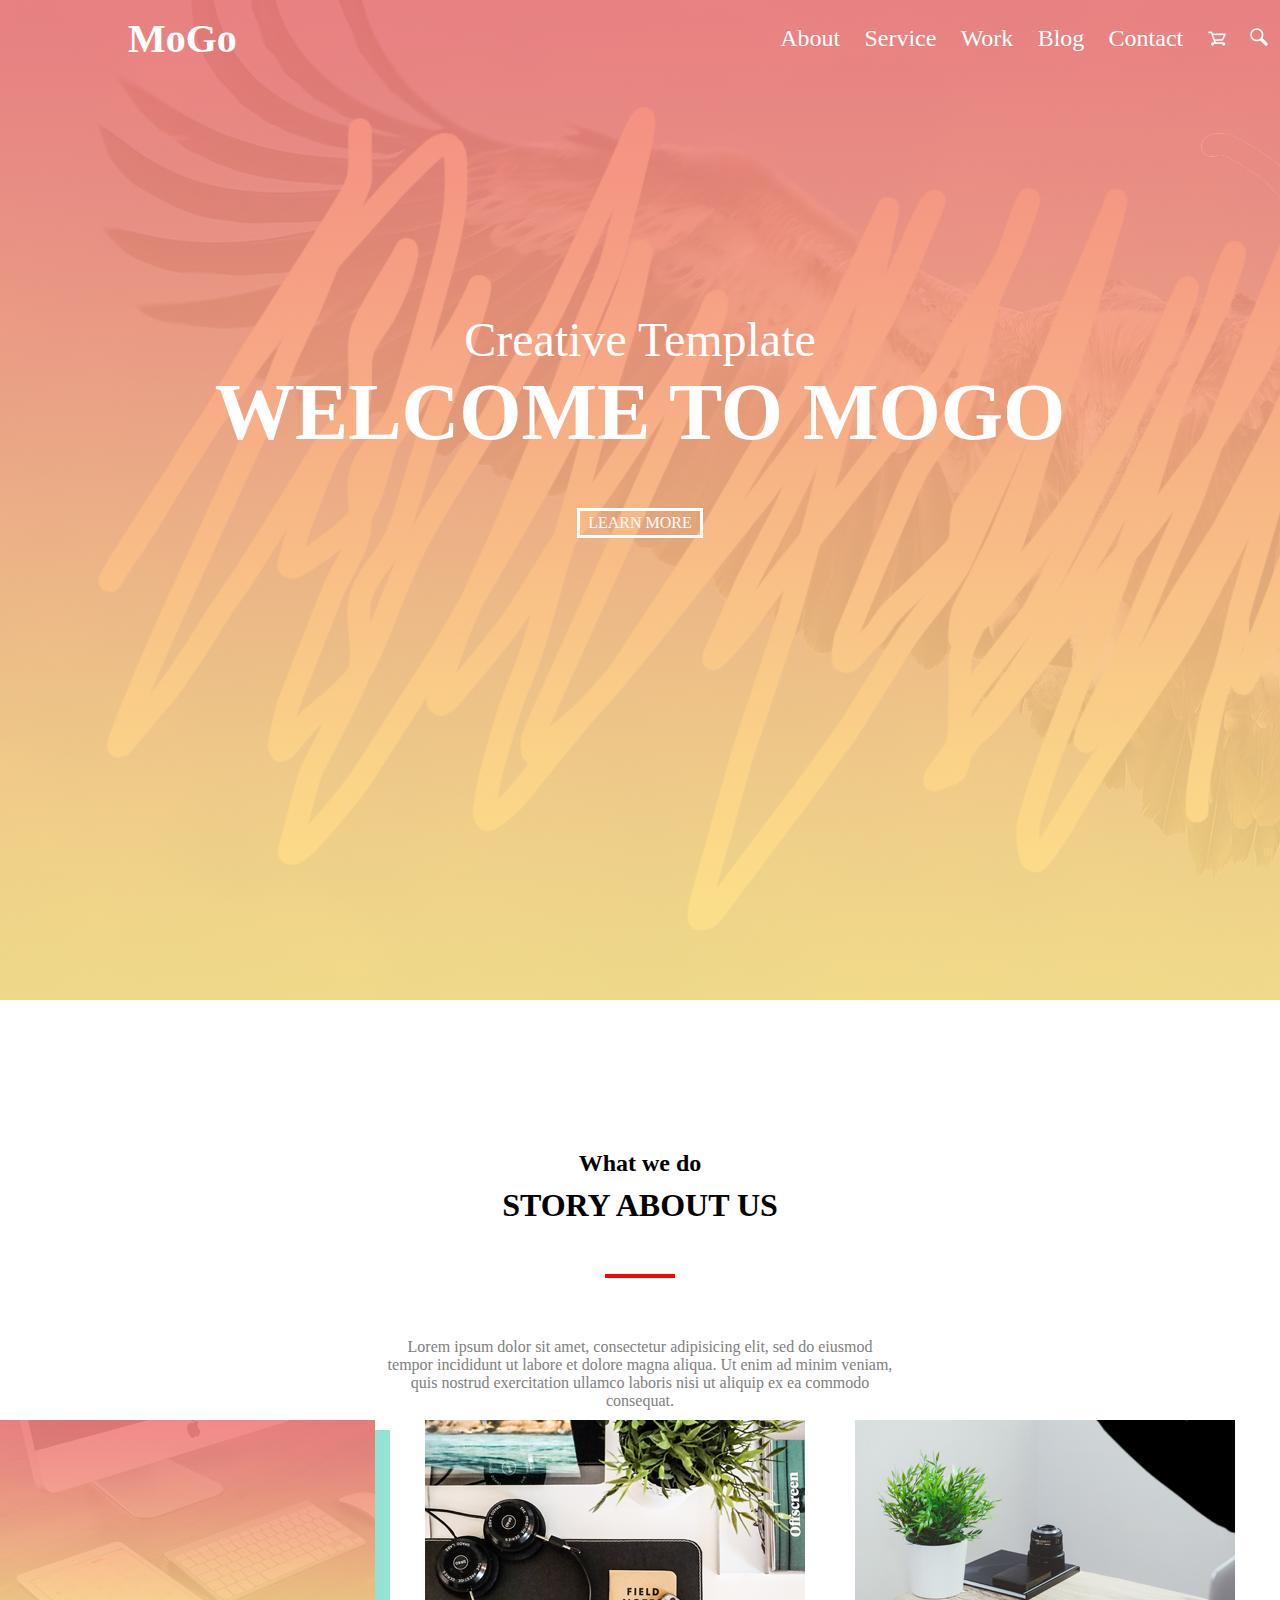
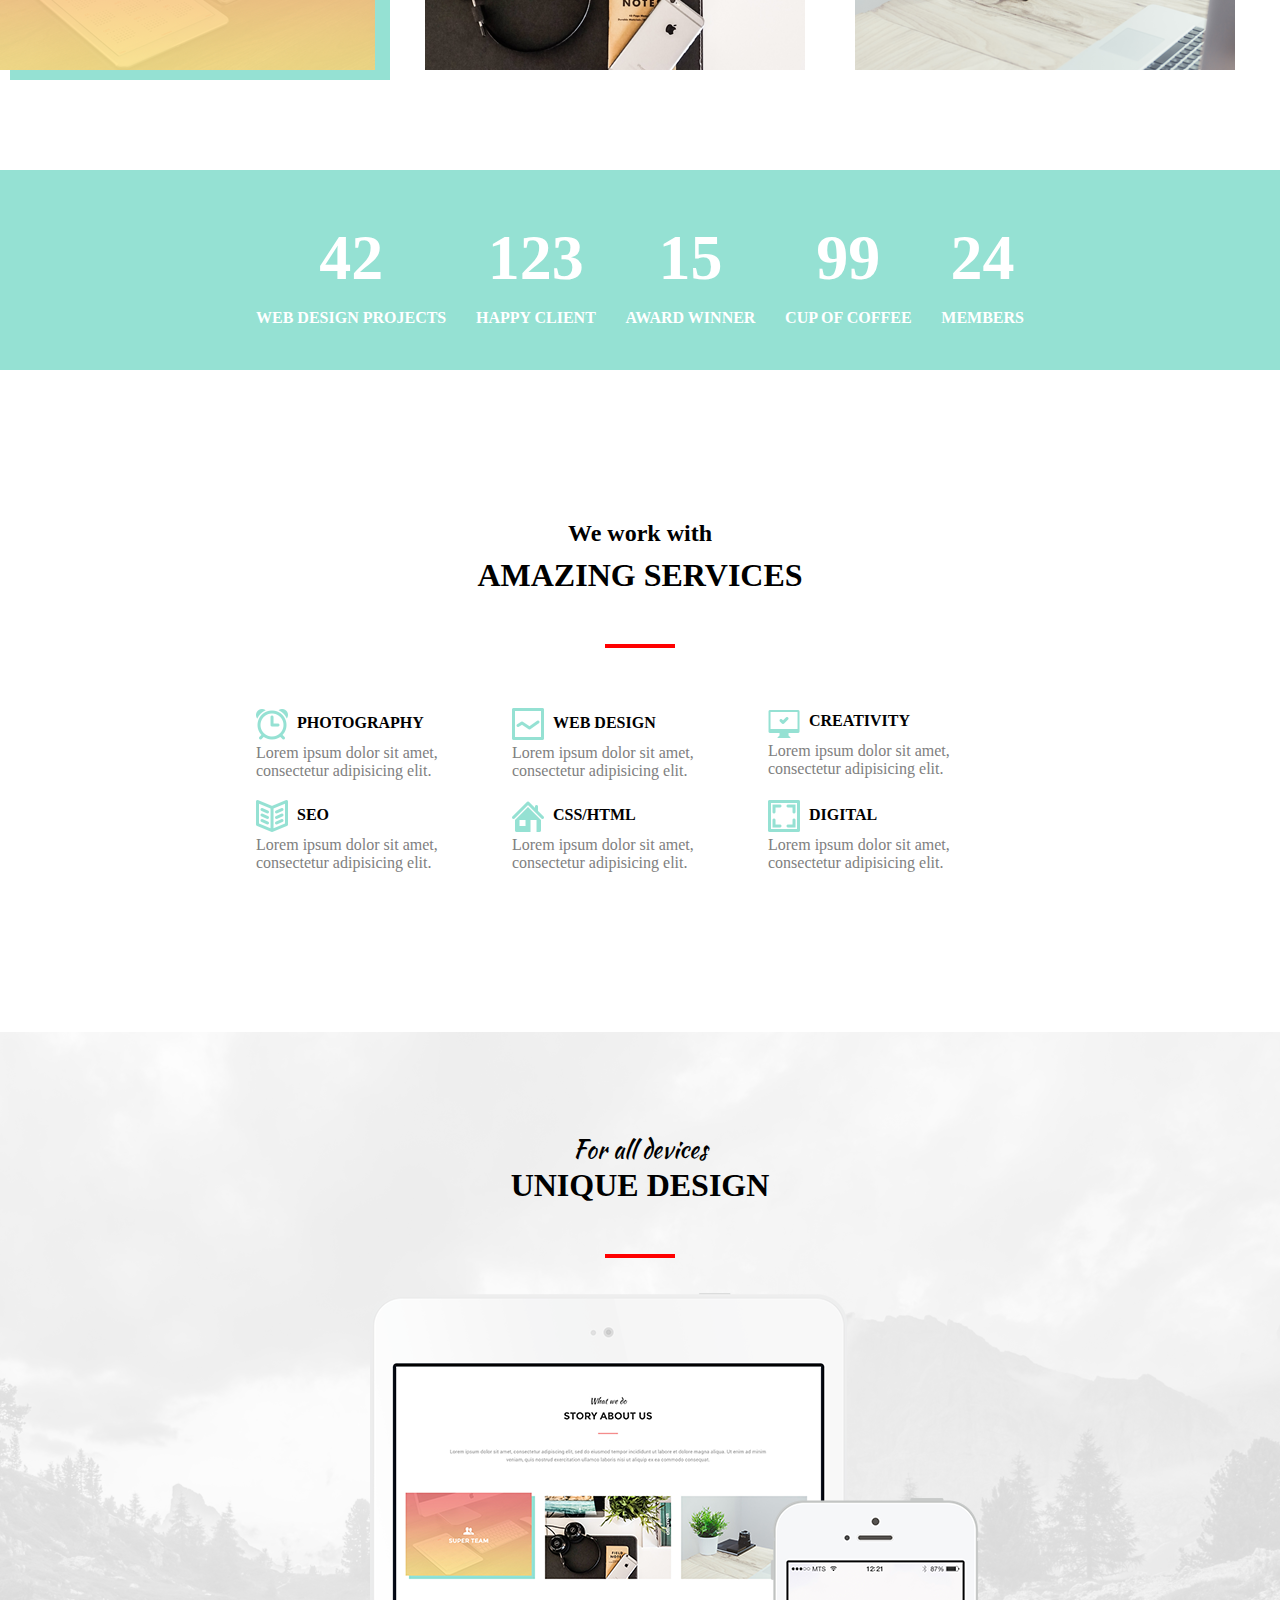
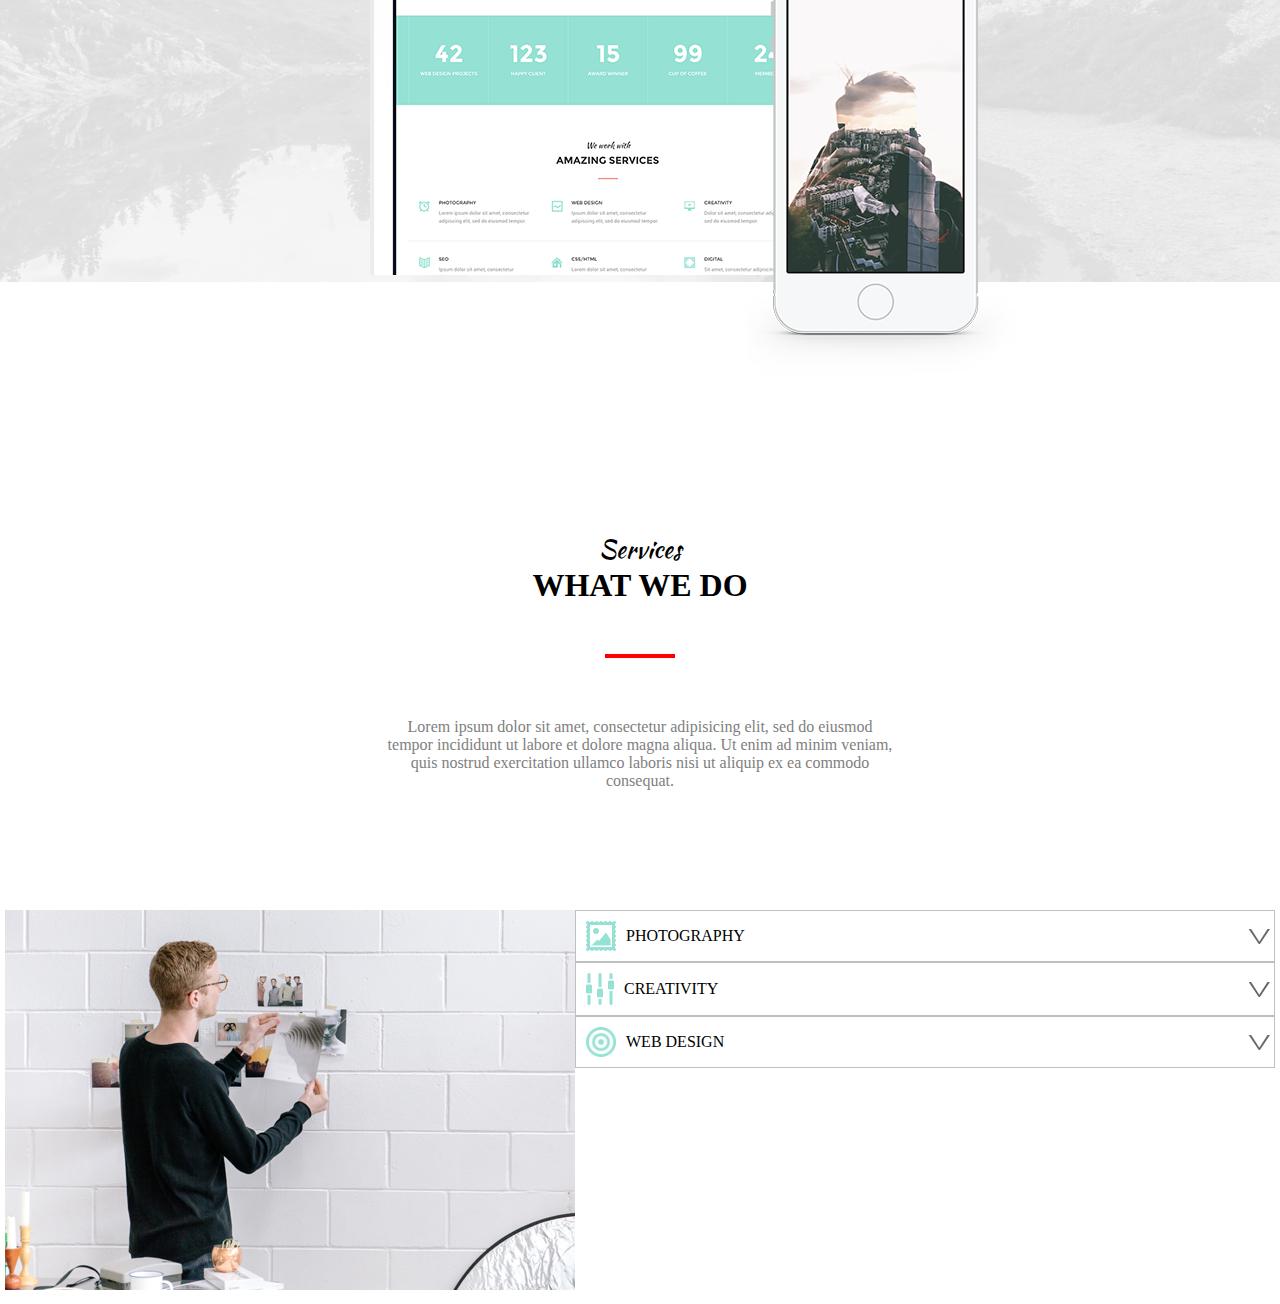
==== index.html @ 088da183 "immit commit" ====
<!DOCTYPE html>
<html lang="ru">
<head>
  <meta charset="UTF-8">
  <meta name="viewport" content="width=device-width, initial-scale=1.0">
  <meta http-equiv="X-UA-Compatible" content="ie=edge">
  <link rel="stylesheet" href="main.css">
  <title>Welcome to Mogo</title>
</head>
<body>
  <main>
    <header>
      <span>MoGo</span>
      <nav>
        <div class="div-links"><a href="#">About</a></div>
        <div class="div-links"><a href="#">Service</a></div>
        <div class="div-links"><a href="#">Work</a></div>
        <div class="div-links"><a href="#">Blog</a></div>
        <div class="div-links"><a href="#">Contact</a></div>
        <div class="div-links"><a href="#"><img src="img/shop.png"></a></div>
        <div class="div-links"><a href="#"><img src="img/search.png"></a></div>
      </nav>
    </header>
    <div class="hello">
      <span class="creative">Creative Template</span>
      <span class="welcome">Welcome to Mogo</span>
      <a href="#" class="learn-more">Learn more</a>
    </div>
  </main>


  <article>
    <div class="about">
      <span class="what">What we do</span>
      <span class="story">Story about us<hr class="red-line"></span>
      <span class="text">Lorem ipsum dolor sit amet, consectetur adipisicing elit, sed do eiusmod tempor incididunt ut labore et dolore magna aliqua. Ut enim ad minim veniam, quis nostrud exercitation ullamco laboris nisi ut aliquip ex ea commodo consequat.</span>
    </div>

    <div class="pics">
      <img src="img/pic1.png" class="img shadow" draggable="false">
      <img src="img/pic2.png" class="img" draggable="false">
      <img src="img/pic3.png" class="img" draggable="false">
    </div>

    <div class="states">
      <span class="nums">42<div class="state">web design projects</div></span>
      <span class="nums">123<div class="state">happy client</div></span>
      <span class="nums">15<div class="state">award winner</div></span>
      <span class="nums">99<div class="state">cup of coffee</div></span>
      <span class="nums">24<div class="state">members</div></span>
    </div>

    <div class="about">
      <span class="what">We work with</span>
      <span class="story">Amazing services<hr class="red-line"></span>
    </div>

    <div class="photos">
      <div class="what-we-can one">
        <img src="img/alarm.png">
        <span>Photography</span>
        <div class="lorem">Lorem ipsum dolor sit amet, consectetur adipisicing elit.</div>
      </div>
      <div class="what-we-can two">
        <img src="img/line.png">
        <span>Web design</span>
        <div class="lorem">Lorem ipsum dolor sit amet, consectetur adipisicing elit.</div>
      </div>
      <div class="what-we-can three">
        <img src="img/computer.png">
        <span>Creativity</span>
        <div class="lorem">Lorem ipsum dolor sit amet, consectetur adipisicing elit.</div>
      </div>
    </div>

    <div class="photos">
      <div class="what-we-can four">
        <img src="img/book.png">
        <span>Seo</span>
        <div class="lorem">Lorem ipsum dolor sit amet, consectetur adipisicing elit.</div>
      </div>
      <div class="what-we-can five">
        <img src="img/home.png">
        <span>Css/html</span>
        <div class="lorem">Lorem ipsum dolor sit amet, consectetur adipisicing elit.</div>
      </div>
      <div class="what-we-can six">
        <img src="img/image.png">
        <span>Digital</span>
        <div class="lorem">Lorem ipsum dolor sit amet, consectetur adipisicing elit.</div>
      </div>
    </div>
  </article>

  <section class="sect-one">
    <div class="box">
      <div class="about">
        <div class="for">For all devices</div>
        <div class="unique">Unique design</div>
        <hr class="red-line">
      </div>
      <div class="tablet"></div>
      <div class="iphone"></div>
    </div>
  </section>

  <section class="sect-two">
      <div class="about">
        <div class="for">Services</div>
        <div class="unique">What we do</div>
        <hr class="red-line">
        <span class="text">Lorem ipsum dolor sit amet, consectetur adipisicing elit, sed do eiusmod tempor incididunt ut labore et dolore magna aliqua. Ut enim ad minim veniam, quis nostrud exercitation ullamco laboris nisi ut aliquip ex ea commodo consequat.</span>
      </div>
      <div class="row">
        <div class="container before">
          <img src="img/man.png" alt="">
        </div>
        <div class="container then">
          <div class="photo">
            <img class="lol" src="img/photography.png" alt="">
            <span class="title">Photography</span>
            <span class="arrow down">^</span>
          </div>

          <div class="div_text"></div>

          <div class="creativity">
            <img class="lol" src="img/creativity.png" alt="">
            <span class="title">Creativity</span>
            <span class="arrow down">^</span>
          </div>

          <div class="div_text"></div>

          <div class="web_design">
            <img class="lol" src="img/web_design.png" alt="">
            <span class="title">Web design</span>
            <span class="arrow down">^</span>
          </div>

          <div class="div_text"></div>

        </div>
      </div>
  </section>

  <script src="script.js"></script>
</body>
</html>
---- main.css ----
@import url('https://fonts.googleapis.com/css?family=Kaushan+Script&display=swap');
*{
  outline: none;
}
body{
  margin: 0;
  padding: 0;
}
main{
  background-image: url("img/picture.png");
  width: 100%;
  height: 1000px;
  margin-bottom: 150px;
}
header{
  width: 100%;
  display: flex;
  align-items: center;
  justify-content: space-between;
}
header span{
  margin-top: 15px;
  color: #fff;
  font-size: 2.5em;
  padding-left: 10%;
  font-weight: bold;
}
nav{
  margin-top: 15px;
  width: 40%;
  display: flex;
  align-items: center;
  justify-content: space-around;
}
.div-links{
  font-size: 1.5em;
}
.div-links a{
  color: #fff;
  text-decoration: none;
}
.div-links a:hover{
  text-decoration: underline;
  color: yellow;
}
.creative{
  color: #fff;
  font-size: 3em;
  font-family: cursive;
}
.welcome{
  text-transform: uppercase;
  font-size: 5em;
  color: #fff;
  font-weight: bold;
  font-family: serif;
}
.hello{
  display: flex;
  flex-direction: column;
  align-items: center;
  margin-top: 250px;
}
.learn-more{
  text-transform: uppercase;
  border: 3px solid #fff;
  padding: 3px 8px 3px 8px;
  color: #fff;
  margin-top: 50px;
  text-decoration: none;
}
.learn-more:hover{
  color: yellow;
  border: 3px solid yellow;
}
.about{
  display: flex;
  flex-direction: column;
  align-items: center;
}
.what{
  font-family: cursive;
  font-size: 1.5em;
  margin-bottom: 10px;
  font-weight: 600;
}
.story{
  text-transform: uppercase;
  font-size: 2em;
  font-family: cursive;
  font-weight: bold;
  margin-bottom: 0px;
}
.red-line{
  border: none;
  background-color: red;
  margin: 50px auto 50px auto;
  width: 70px;
  height: 4px;
}
.text{
  color: grey;
  text-align: center;
  padding: 10px 30% 10px 30%;
}
.pics{
  display: flex;
  justify-content: center;
  margin-bottom: 100px;
}
.img{
  margin-right: 50px;
}
.img.shadow{
  box-shadow: 15px 10px 0px #95e1d3;
}
.states{
  display: flex;
  align-items: baseline;
  justify-content: space-between;
  background-color: #95e1d3;
  padding: 40px 20% 40px 20%;
  margin-bottom: 150px;
}
.nums{
  text-align: center;
  font-weight: bold;
  font-size: 4em;
  color: #fff;
  line-height: 1.5;
}
.state{
  text-transform: uppercase;
  font-size: 0.25em;
  color: #fff;
}
.photos{
  display: flex;
  align-items: center;
  justify-content: space-between;
  padding: 10px 20% 10px 20%;
}
.photos:last-of-type{
  margin-bottom: 150px;
}
.lorem{
  color: grey;
}
.what-we-can span{
  text-transform: uppercase;
  font-weight: bold;
  position: relative;
  top: -12px;
  left: 5px;
}
.sect-one{
  display: flex;
  justify-content: center;
  align-items: center;
  width: 100%;
}
.box{
  background-color: #EEEEEE;
  background-image: url("img/layer.png");
  background-position: center;
  background-repeat: no-repeat;
  width: 100%;
  height: 850px;
  margin-bottom: 150px;
}
.tablet{
  background-image: url("img/tablet.png");
  background-position: center;
  background-repeat: no-repeat;
  width: 570px;
  height: 620px;
  margin: auto;
  position: relative;
  left: -30px;
  top: -53px;
}
.iphone{
  background-image: url("img/iphone.png");
  background-position: center;
  background-repeat: no-repeat;
  width: 274px;
  height: 476px;
  margin: auto;
  position: relative;
  left: 240px;
  top: -430px;
}
.for {
  margin-top: 100px;
  font-size: 24px;
  font-family: 'Kaushan Script', cursive;
}
.unique{
  font-size: 2em;
  font-family: cursive;
  font-weight: bold;
  text-transform: uppercase;
}

.row{
  display: flex;
  flex-direction: row;
  justify-content: center;
  align-items: flex-start;
  margin-top: 100px;
  padding: 10px 20% 10px 20%;
}
.container.then{
  display: flex;
  flex-direction: column;
  justify-content: flex-end;
  width: 700px;
}
.title{
  text-transform: uppercase;
  font-weight: 500;
  width: 700px;
}
.photo, .creativity, .web_design{
  display: flex;
  border: 1.5px solid silver;
  align-items: center;
}
.arrow{
  margin: 5px 0 0 30px;
  transform: scaleX(3) scaleY(2);
  width: 15px;
  color: #666;
  cursor: pointer;
  user-select: none;
}
.down{
  margin: -7px 0 0 30px;
  transform: scaleX(3) scaleY(2) rotateX(180deg);
}
.lol{
  width: 30px;
  margin: 10px;
}
.lorem_two{
  border-left: 1.5px solid silver;
  border-right: 1.5px solid silver;
  padding: 15px;
  color: grey;
}
.lorem_two:last-of-type{
  border-bottom: 1.5px solid silver;
}
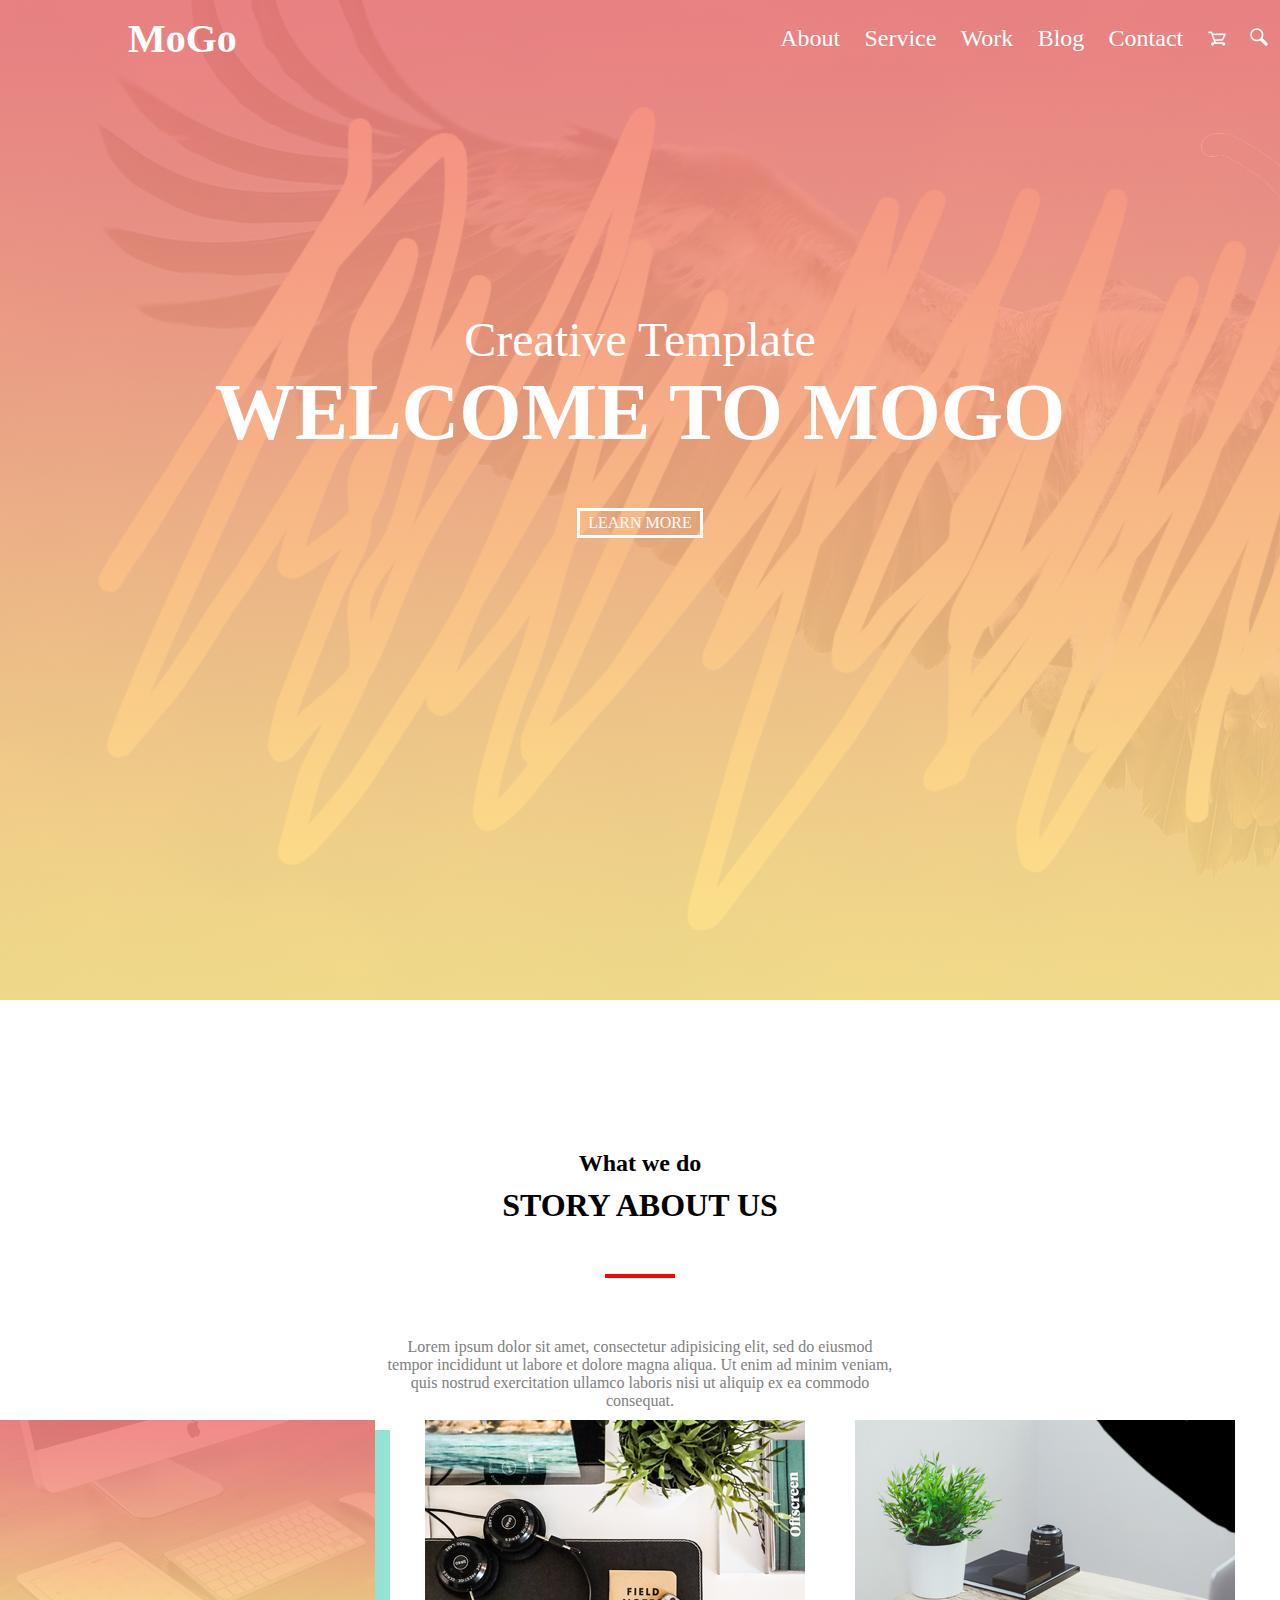
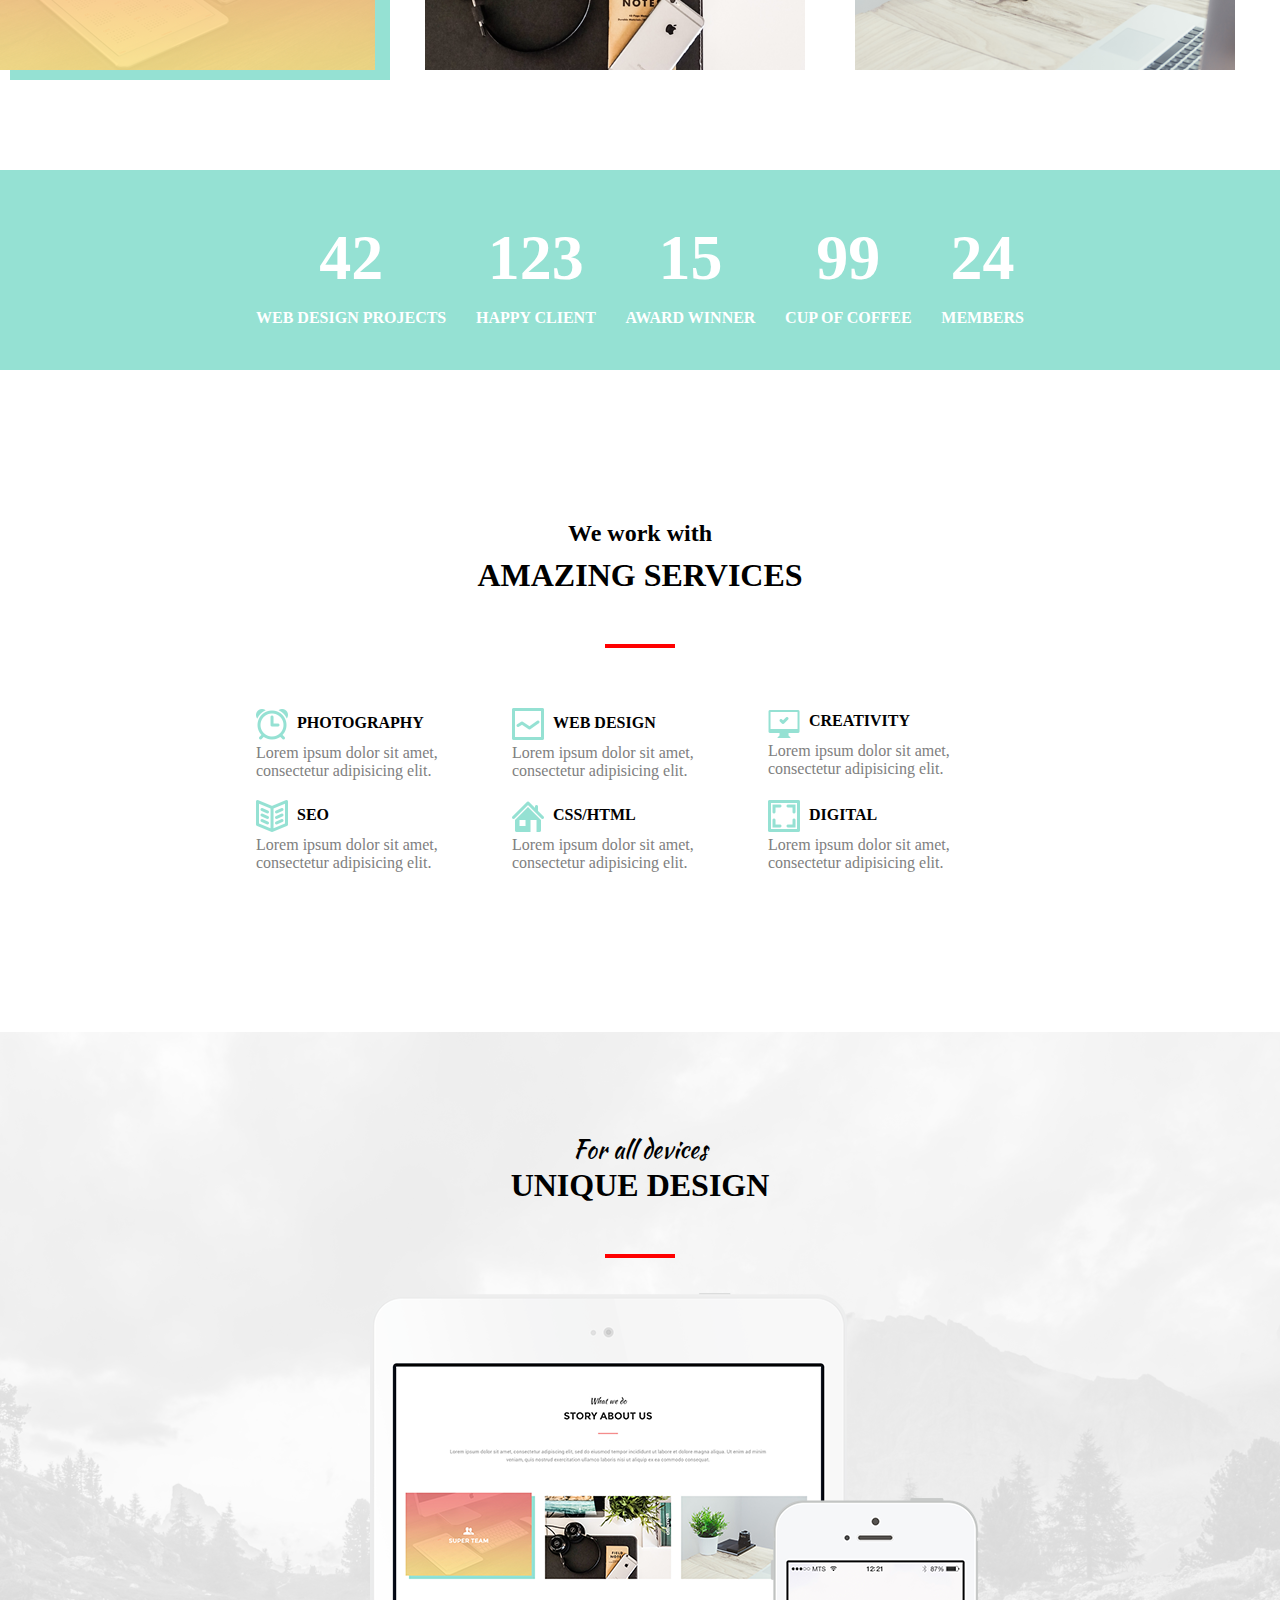
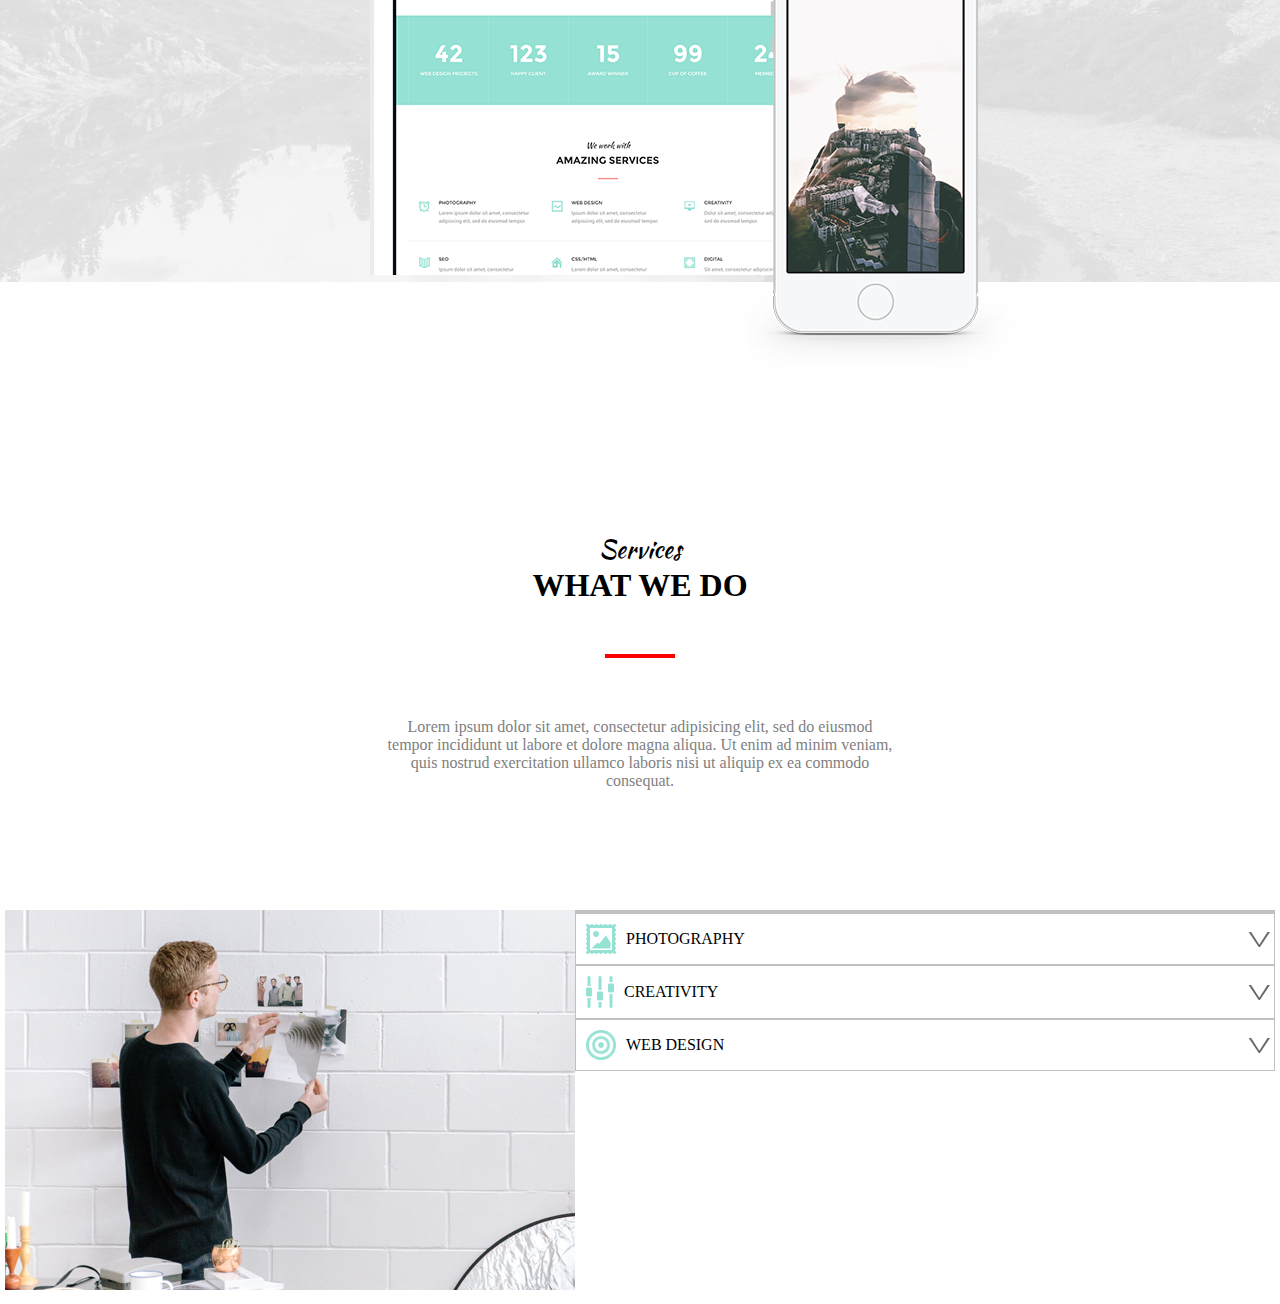
==== commit 7f5db4f3: "immit commit" ====
--- a/index.html
+++ b/index.html
@@ -122,7 +122,9 @@
             <span class="arrow down">^</span>
           </div>
 
-          <div class="div_text"></div>
+          <div class="div_text" style="display: none">
+            Lorem ipsum dolor sit amet, consectetur adipisicing elit. Obcaecati nam non alias officia provident et commodi earum sint quia, rem sapiente at atque adipisci fuga. Adipisci illum ad eos voluptatem. Lorem ipsum dolor sit amet, consectetur adipisicing elit. Obcaecati nam non alias officia provident et commodi earum sint quia, rem sapiente at atque adipisci fuga. Adipisci illum ad eos voluptatem. Lorem ipsum dolor sit amet, consectetur adipisicing elit. Obcaecati nam non alias officia provident et commodi earum sint quia, rem sapiente at atque adipisci fuga. Adipisci illum ad eos voluptatem. Lorem ipsum dolor sit amet, consectetur adipisicing elit. Obcaecati nam non alias officia provident et commodi earum sint quia, rem sapiente at atque adipisci fuga. Adipisci illum ad eos voluptatem.
+          </div>
 
           <div class="creativity">
             <img class="lol" src="img/creativity.png" alt="">
@@ -130,7 +132,9 @@
             <span class="arrow down">^</span>
           </div>
 
-          <div class="div_text"></div>
+          <div class="div_text" style="display: none">
+            Lorem ipsum dolor sit amet, consectetur adipisicing elit. Obcaecati nam non alias officia provident et commodi earum sint quia, rem sapiente at atque adipisci fuga. Adipisci illum ad eos voluptatem. Lorem ipsum dolor sit amet, consectetur adipisicing elit. Obcaecati nam non alias officia provident et commodi earum sint quia, rem sapiente at atque adipisci fuga. Adipisci illum ad eos voluptatem. Lorem ipsum dolor sit amet, consectetur adipisicing elit. Obcaecati nam non alias officia provident et commodi earum sint quia, rem sapiente at atque adipisci fuga. Adipisci illum ad eos voluptatem. Lorem ipsum dolor sit amet, consectetur adipisicing elit. Obcaecati nam non alias officia provident et commodi earum sint quia, rem sapiente at atque adipisci fuga. Adipisci illum ad eos voluptatem.
+          </div>
 
           <div class="web_design">
             <img class="lol" src="img/web_design.png" alt="">
@@ -138,7 +142,9 @@
             <span class="arrow down">^</span>
           </div>
 
-          <div class="div_text"></div>
+          <div class="div_text" style="display: none">
+            Lorem ipsum dolor sit amet, consectetur adipisicing elit. Obcaecati nam non alias officia provident et commodi earum sint quia, rem sapiente at atque adipisci fuga. Adipisci illum ad eos voluptatem. Lorem ipsum dolor sit amet, consectetur adipisicing elit. Obcaecati nam non alias officia provident et commodi earum sint quia, rem sapiente at atque adipisci fuga. Adipisci illum ad eos voluptatem. Lorem ipsum dolor sit amet, consectetur adipisicing elit. Obcaecati nam non alias officia provident et commodi earum sint quia, rem sapiente at atque adipisci fuga. Adipisci illum ad eos voluptatem. Lorem ipsum dolor sit amet, consectetur adipisicing elit. Obcaecati nam non alias officia provident et commodi earum sint quia, rem sapiente at atque adipisci fuga. Adipisci illum ad eos voluptatem.
+          </div>
 
         </div>
       </div>
--- a/main.css
+++ b/main.css
@@ -226,6 +226,9 @@
   border: 1.5px solid silver;
   align-items: center;
 }
+.photo{
+  border-top: 4px solid silver;
+}
 .arrow{
   margin: 5px 0 0 30px;
   transform: scaleX(3) scaleY(2);
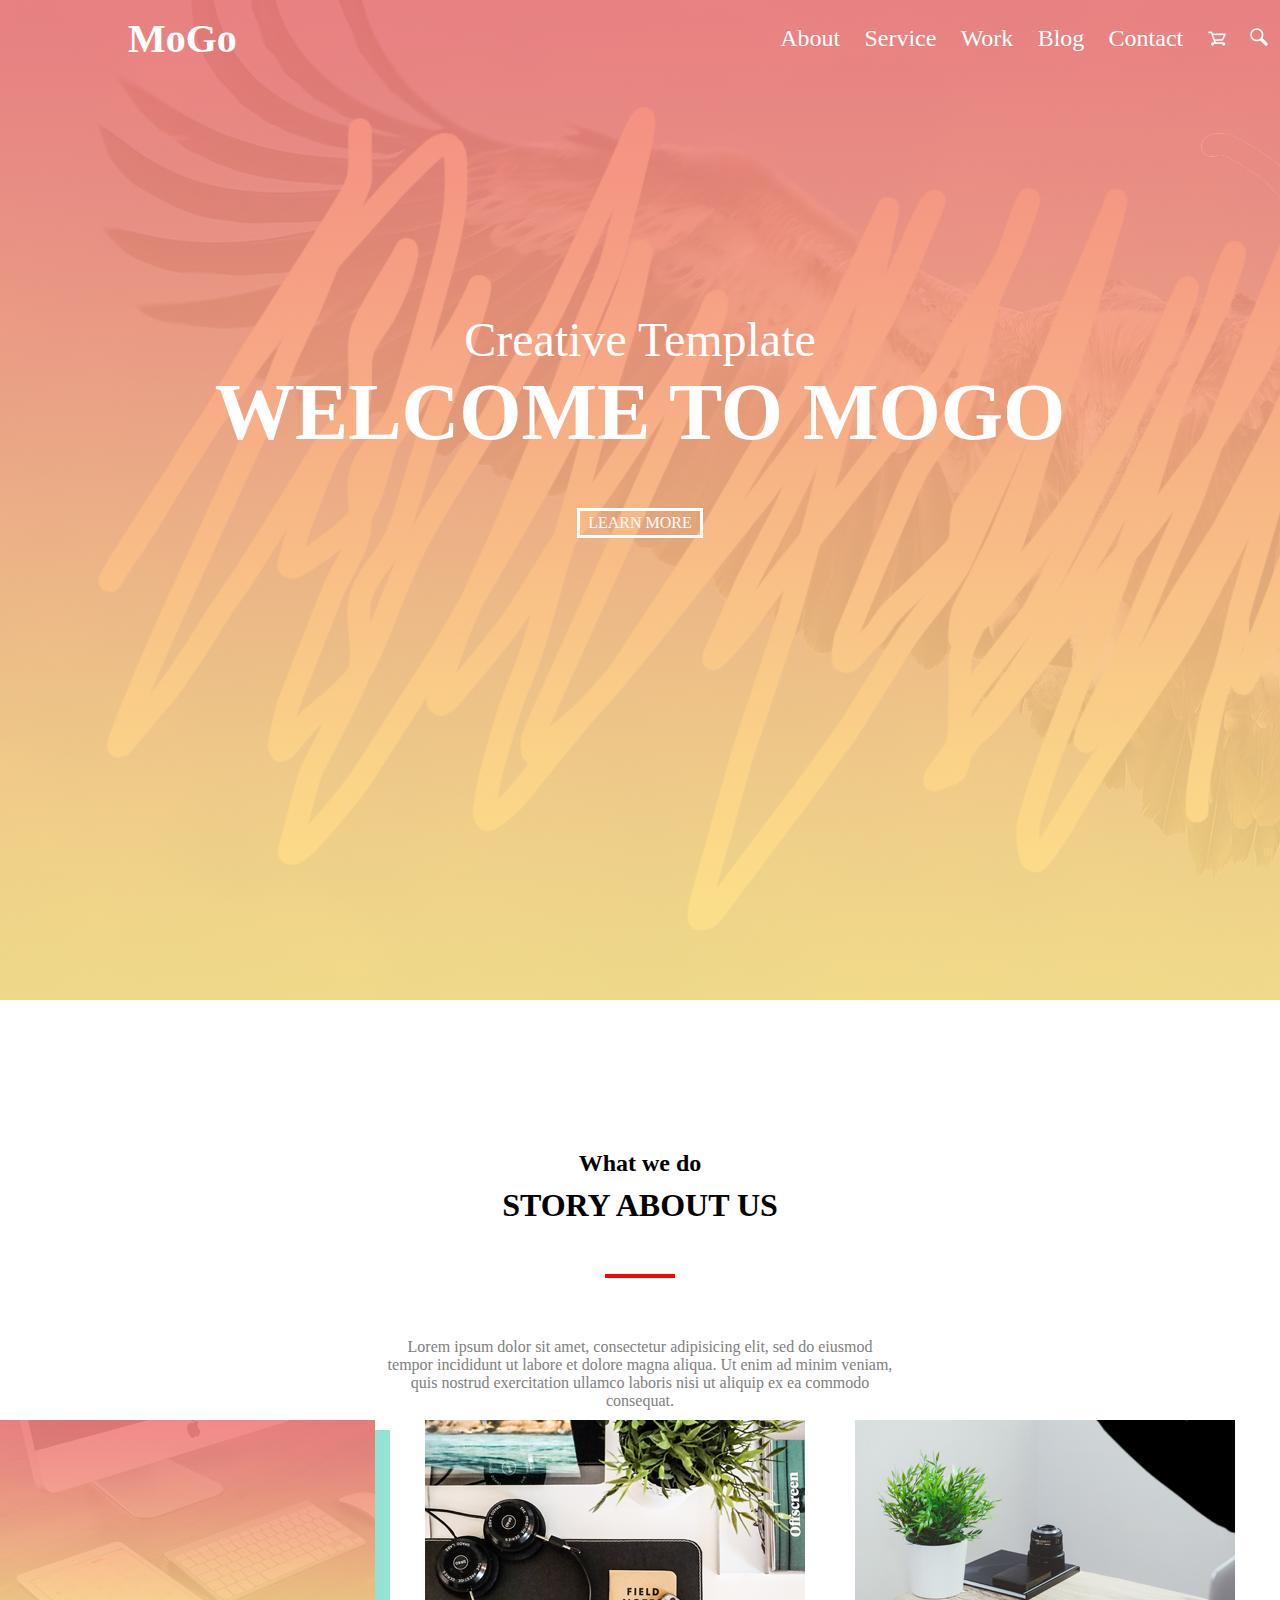
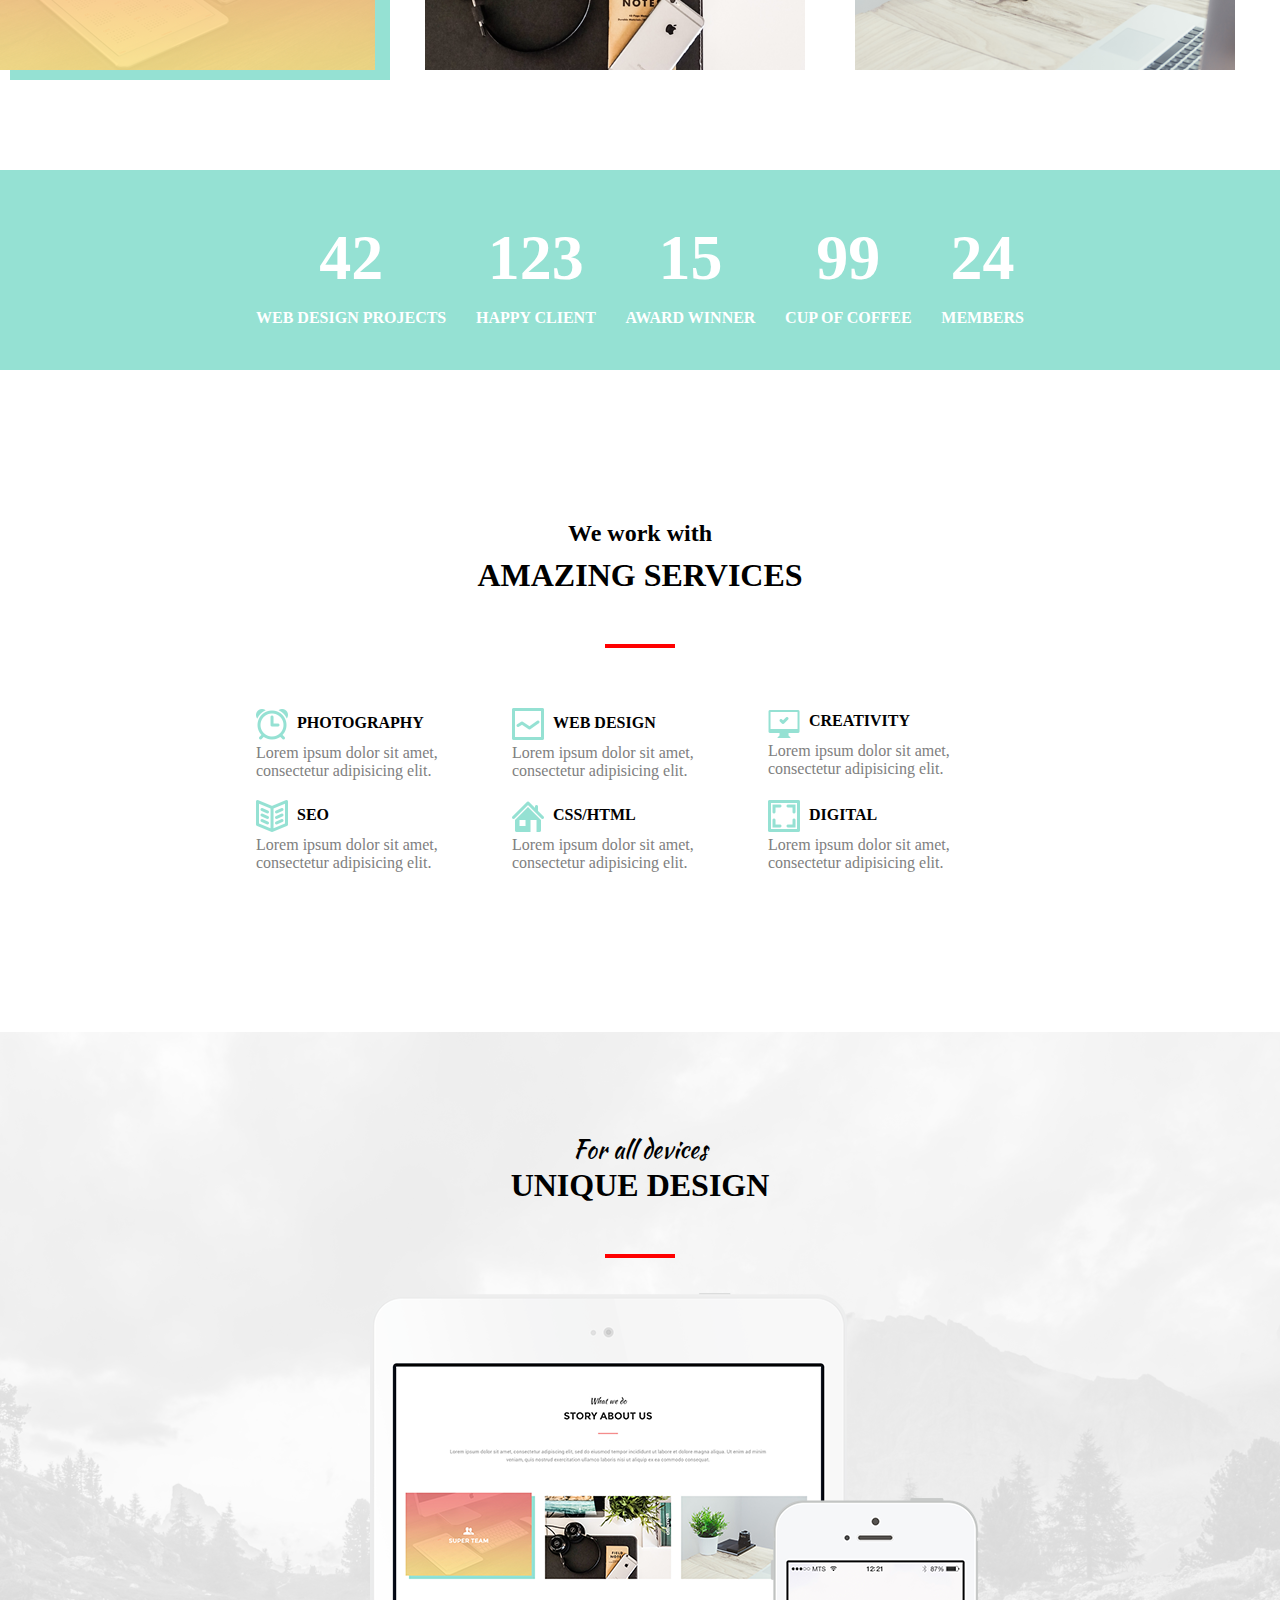
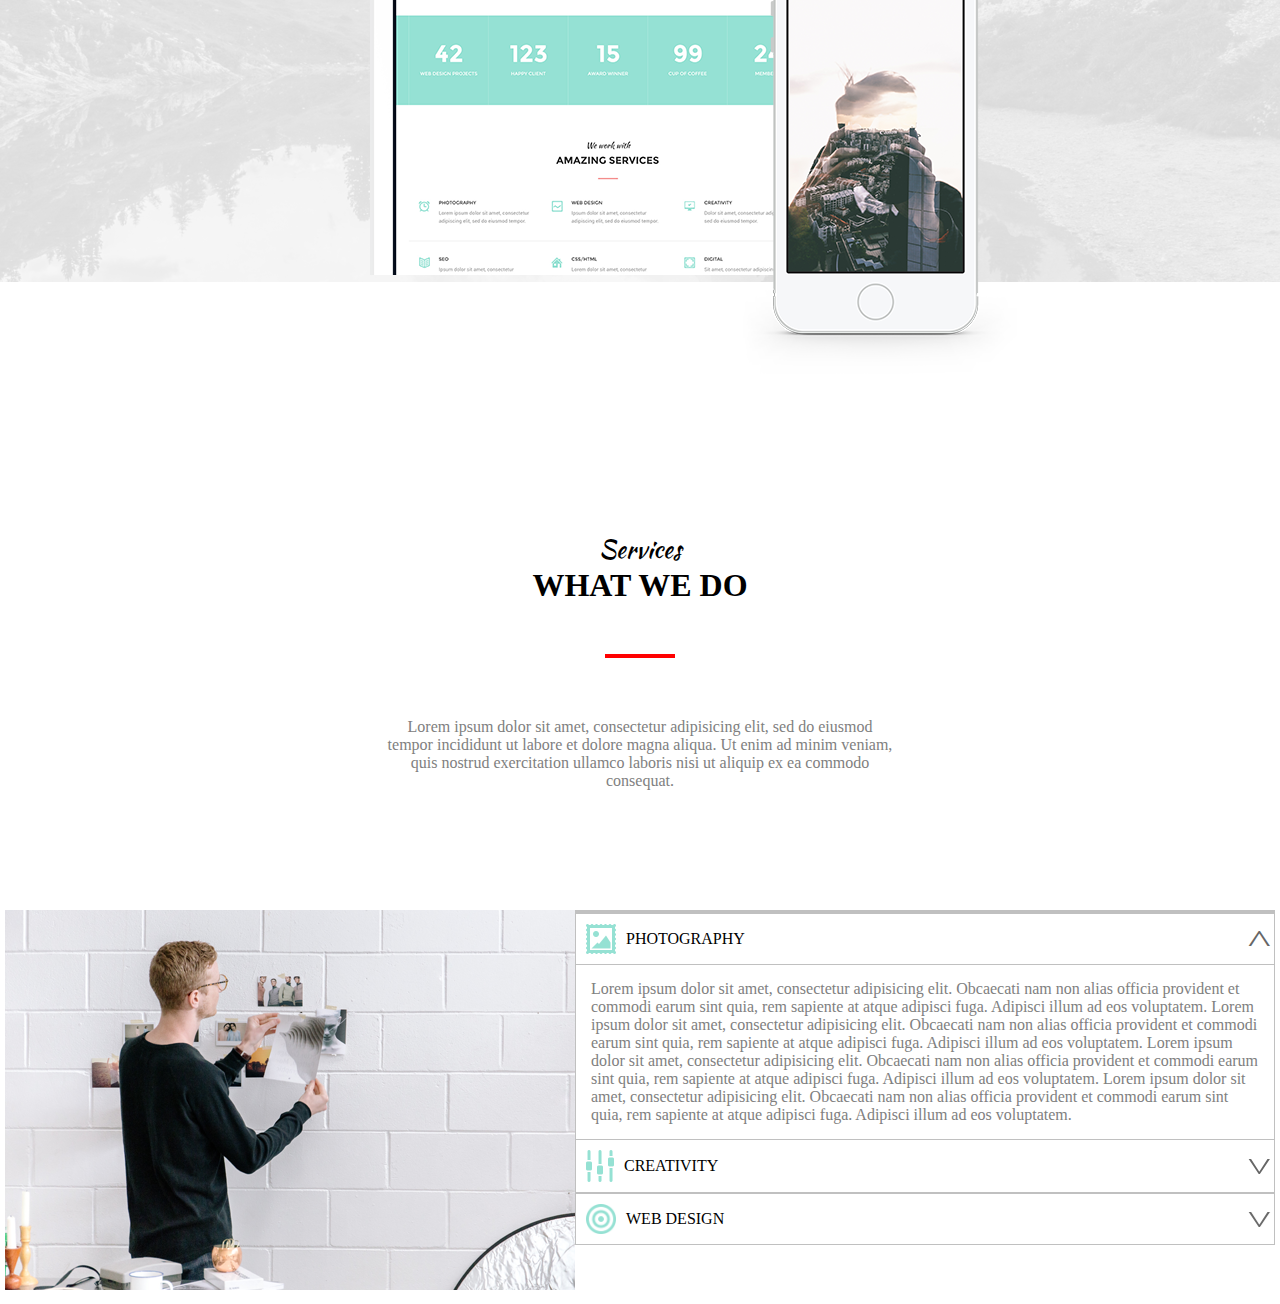
==== commit 80b5c185: "Update index.html" ====
--- a/index.html
+++ b/index.html
@@ -119,10 +119,10 @@
           <div class="photo">
             <img class="lol" src="img/photography.png" alt="">
             <span class="title">Photography</span>
-            <span class="arrow down">^</span>
+            <span class="arrow">^</span>
           </div>
 
-          <div class="div_text" style="display: none">
+          <div class="div_text">
             Lorem ipsum dolor sit amet, consectetur adipisicing elit. Obcaecati nam non alias officia provident et commodi earum sint quia, rem sapiente at atque adipisci fuga. Adipisci illum ad eos voluptatem. Lorem ipsum dolor sit amet, consectetur adipisicing elit. Obcaecati nam non alias officia provident et commodi earum sint quia, rem sapiente at atque adipisci fuga. Adipisci illum ad eos voluptatem. Lorem ipsum dolor sit amet, consectetur adipisicing elit. Obcaecati nam non alias officia provident et commodi earum sint quia, rem sapiente at atque adipisci fuga. Adipisci illum ad eos voluptatem. Lorem ipsum dolor sit amet, consectetur adipisicing elit. Obcaecati nam non alias officia provident et commodi earum sint quia, rem sapiente at atque adipisci fuga. Adipisci illum ad eos voluptatem.
           </div>
 
--- a/main.css
+++ b/main.css
@@ -245,12 +245,12 @@
   width: 30px;
   margin: 10px;
 }
-.lorem_two{
+.div_text{
   border-left: 1.5px solid silver;
   border-right: 1.5px solid silver;
   padding: 15px;
   color: grey;
 }
-.lorem_two:last-of-type{
+.div_text:last-of-type{
   border-bottom: 1.5px solid silver;
 }
